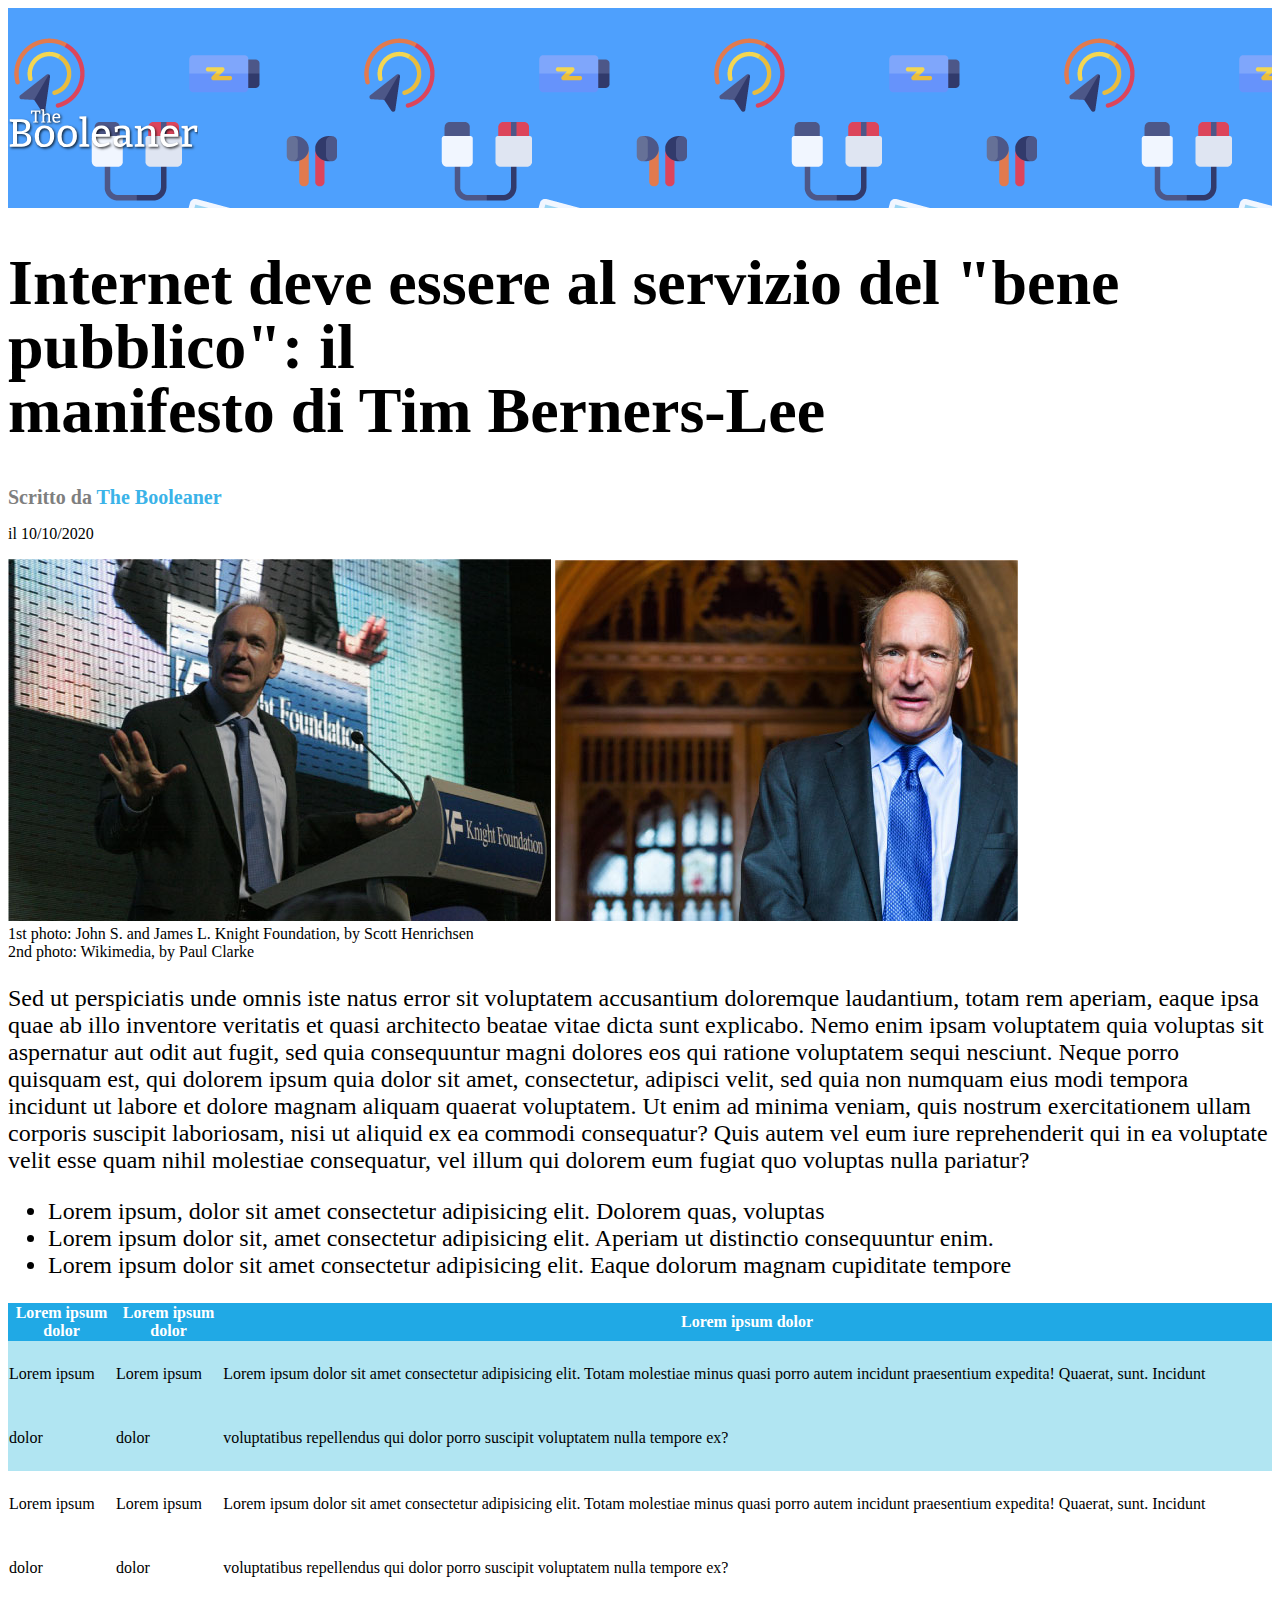
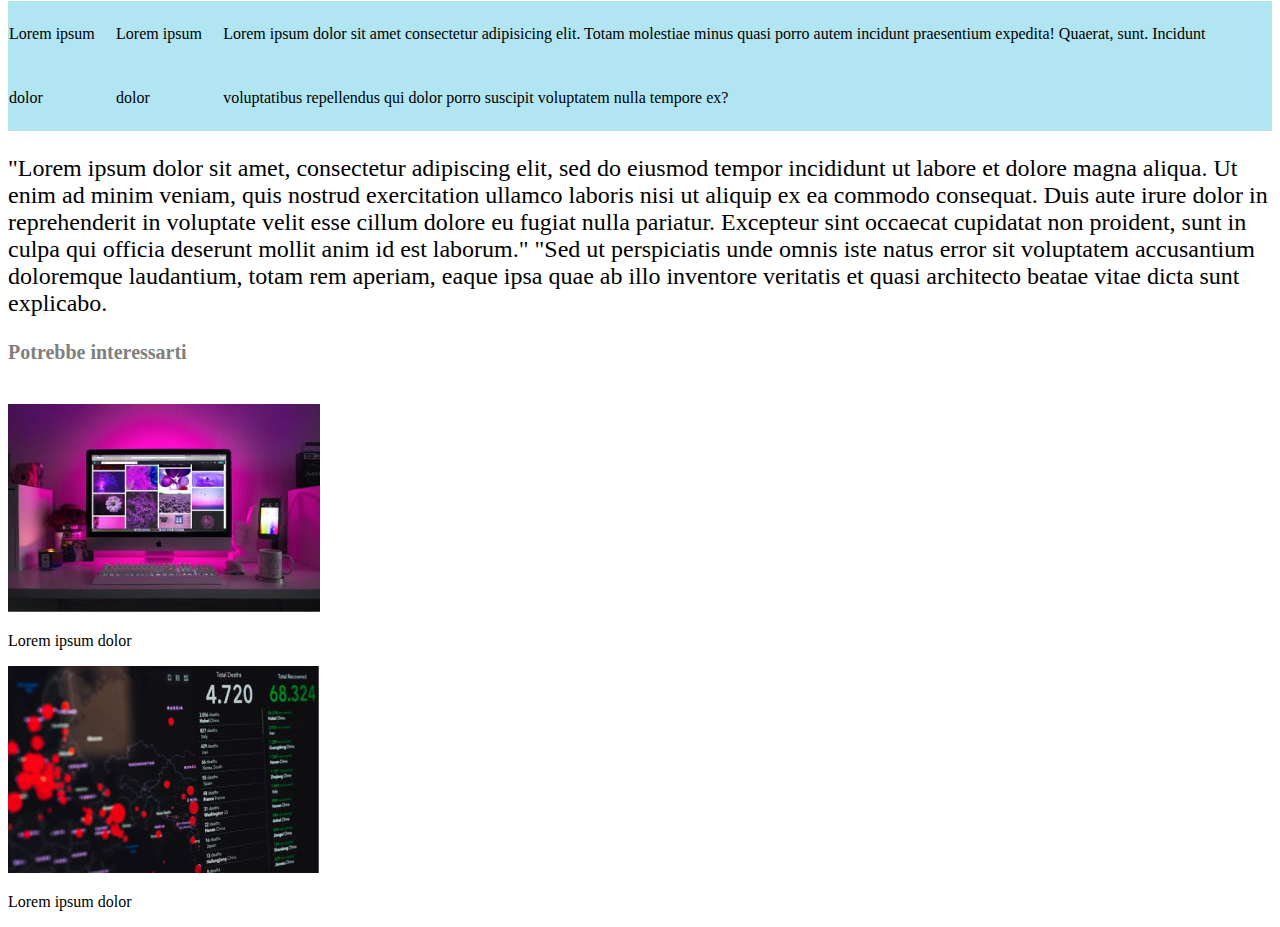
==== index.html @ c471aeaf "bozza 1" ====
<!DOCTYPE html>
<html lang="en">

<head>
    <meta charset="UTF-8">
    <meta http-equiv="X-UA-Compatible" content="IE=edge">
    <meta name="viewport" content="width=device-width, initial-scale=1.0">
    <link rel="stylesheet" href="assets/css/style.css">
    <title>Booleaner</title>
</head>

<body>
    <header>
        <div>
            <img class="logo" src="assets/img/logo.svg" alt="">
        </div>
    </header>
    <main>
        <div id="title">
            <h1>Internet deve essere al servizio del "bene pubblico": il <br>
                manifesto di Tim Berners-Lee</h1>
        </div>
        <h3>Scritto da <span id="subtitle">The Booleaner</span></h3>
        <p>il 10/10/2020</p>

        <div id="images">
            <img src="assets/img/tim-1.jpg" alt="">
            <img src="assets/img/tim-2.jpg" alt="">
            <p>1st photo: John S. and James L. Knight Foundation, by Scott Henrichsen<br>
                2nd photo: Wikimedia, by Paul Clarke</p>
        </div>

        <div class="paragrafo">
            <p>
                Sed ut perspiciatis unde omnis iste natus error sit voluptatem accusantium doloremque laudantium, totam
                rem aperiam, eaque ipsa quae ab illo inventore veritatis et quasi architecto beatae vitae dicta sunt
                explicabo. Nemo enim ipsam voluptatem quia voluptas sit aspernatur aut odit aut fugit, sed quia
                consequuntur magni dolores eos qui ratione voluptatem sequi nesciunt. Neque porro quisquam est, qui
                dolorem ipsum quia dolor sit amet, consectetur, adipisci velit, sed quia non numquam eius modi tempora
                incidunt ut labore et dolore magnam aliquam quaerat voluptatem. Ut enim ad minima veniam, quis nostrum
                exercitationem ullam corporis suscipit laboriosam, nisi ut aliquid ex ea commodi consequatur? Quis autem
                vel eum iure reprehenderit qui in ea voluptate velit esse quam nihil molestiae consequatur, vel illum
                qui dolorem eum fugiat quo voluptas nulla pariatur?
            </p>
            <ul>
                <li>Lorem ipsum, dolor sit amet consectetur adipisicing elit. Dolorem quas, voluptas</li>
                <li>Lorem ipsum dolor sit, amet consectetur adipisicing elit. Aperiam ut distinctio consequuntur enim.
                </li>
                <li>Lorem ipsum dolor sit amet consectetur adipisicing elit. Eaque dolorum magnam cupiditate tempore
                </li>
            </ul>
        </div>
        <table>
            <thead id="thead">
                <tr>
                    <th>Lorem ipsum dolor</th>
                    <th>Lorem ipsum dolor</th>
                    <th>Lorem ipsum dolor</th>
                </tr>
            </thead>
            <tbody>
                <tr id="tr1">
                    <td>Lorem ipsum dolor</td>
                    <td>Lorem ipsum dolor</td>
                    <td>Lorem ipsum dolor sit amet consectetur adipisicing elit. Totam molestiae minus quasi porro autem
                        incidunt praesentium expedita! Quaerat, sunt. Incidunt voluptatibus repellendus qui dolor porro
                        suscipit voluptatem nulla tempore ex?</td>
                </tr>
                <tr id="tr2">
                    <td>Lorem ipsum dolor</td>
                    <td>Lorem ipsum dolor</td>
                    <td>Lorem ipsum dolor sit amet consectetur adipisicing elit. Totam molestiae minus quasi porro autem
                        incidunt praesentium expedita! Quaerat, sunt. Incidunt voluptatibus repellendus qui dolor porro
                        suscipit voluptatem nulla tempore ex?</td>
                </tr>
                <tr id="tr3">
                    <td>Lorem ipsum dolor</td>
                    <td>Lorem ipsum dolor</td>
                    <td>Lorem ipsum dolor sit amet consectetur adipisicing elit. Totam molestiae minus quasi porro autem
                        incidunt praesentium expedita! Quaerat, sunt. Incidunt voluptatibus repellendus qui dolor porro
                        suscipit voluptatem nulla tempore ex?</td>
                </tr>
            </tbody>
        </table>

        <div class="paragrafo">
            <p>
                "Lorem ipsum dolor sit amet, consectetur adipiscing elit, sed do eiusmod tempor incididunt ut labore et
                dolore magna aliqua. Ut enim ad minim veniam, quis nostrud exercitation ullamco laboris nisi ut aliquip
                ex ea commodo consequat. Duis aute irure dolor in reprehenderit in voluptate velit esse cillum dolore eu
                fugiat nulla pariatur. Excepteur sint occaecat cupidatat non proident, sunt in culpa qui officia
                deserunt mollit anim id est laborum."
                "Sed ut perspiciatis unde omnis iste natus error sit voluptatem accusantium doloremque laudantium, totam
                rem aperiam, eaque ipsa quae ab illo inventore veritatis et quasi architecto beatae vitae dicta sunt
                explicabo.
            </p>
        </div>
    </main>
    <footer>
        <h3>Potrebbe interessarti</h3>

        <img src="assets/img/monitor.jpg" alt="">
        <p>Lorem ipsum dolor</p>
        <img src="assets/img/graph.jpg" alt="">
        <p>Lorem ipsum dolor</p>

    </footer>
</body>

</html>
---- assets/css/style.css ----
header {
    background-color: #4ea0fd;
    background-image: url(../img/pattern.png); 
    width: 100%;
    height: 200px; 
    box-sizing: border-box;
    
}

.logo {
    width: 15%;
    margin-top: 100px; 
}

main {
    background-color: #ffffff;
}

#title {
    font-size: 2em;
    margin: 0;
}

h1 {
    margin-top: 1;
    margin-bottom: 0.2;
    line-height: 1;
}

h3 {
    color: #7f7f7f;
    font-size: 20px;
    margin: 0;
}

#subtitle {
    color: #3bb3e8;
}

#images p {
    font-size: 1em;
    margin-top: 0;
}

.paragrafo {
    font-size: 1.5em
}

table {
    table-layout: auto;
    width: 100%;
    border-spacing: 0;
}

#thead {
    background-color: #20A9E5;
    color: #ffffff;
}

#tr1 {
    background-color: #b1e5f2;
    line-height: 4em;
    align-items: center;
    
    
}

#tr2 {
    background-color: #ffffff;
    line-height: 4em;
    align-items: center;
    
}

#tr3 {
    background-color: #b1e5f2;
    line-height: 4em;
    align-items: center;
}

footer h3 {
    margin-bottom: 2em;
}
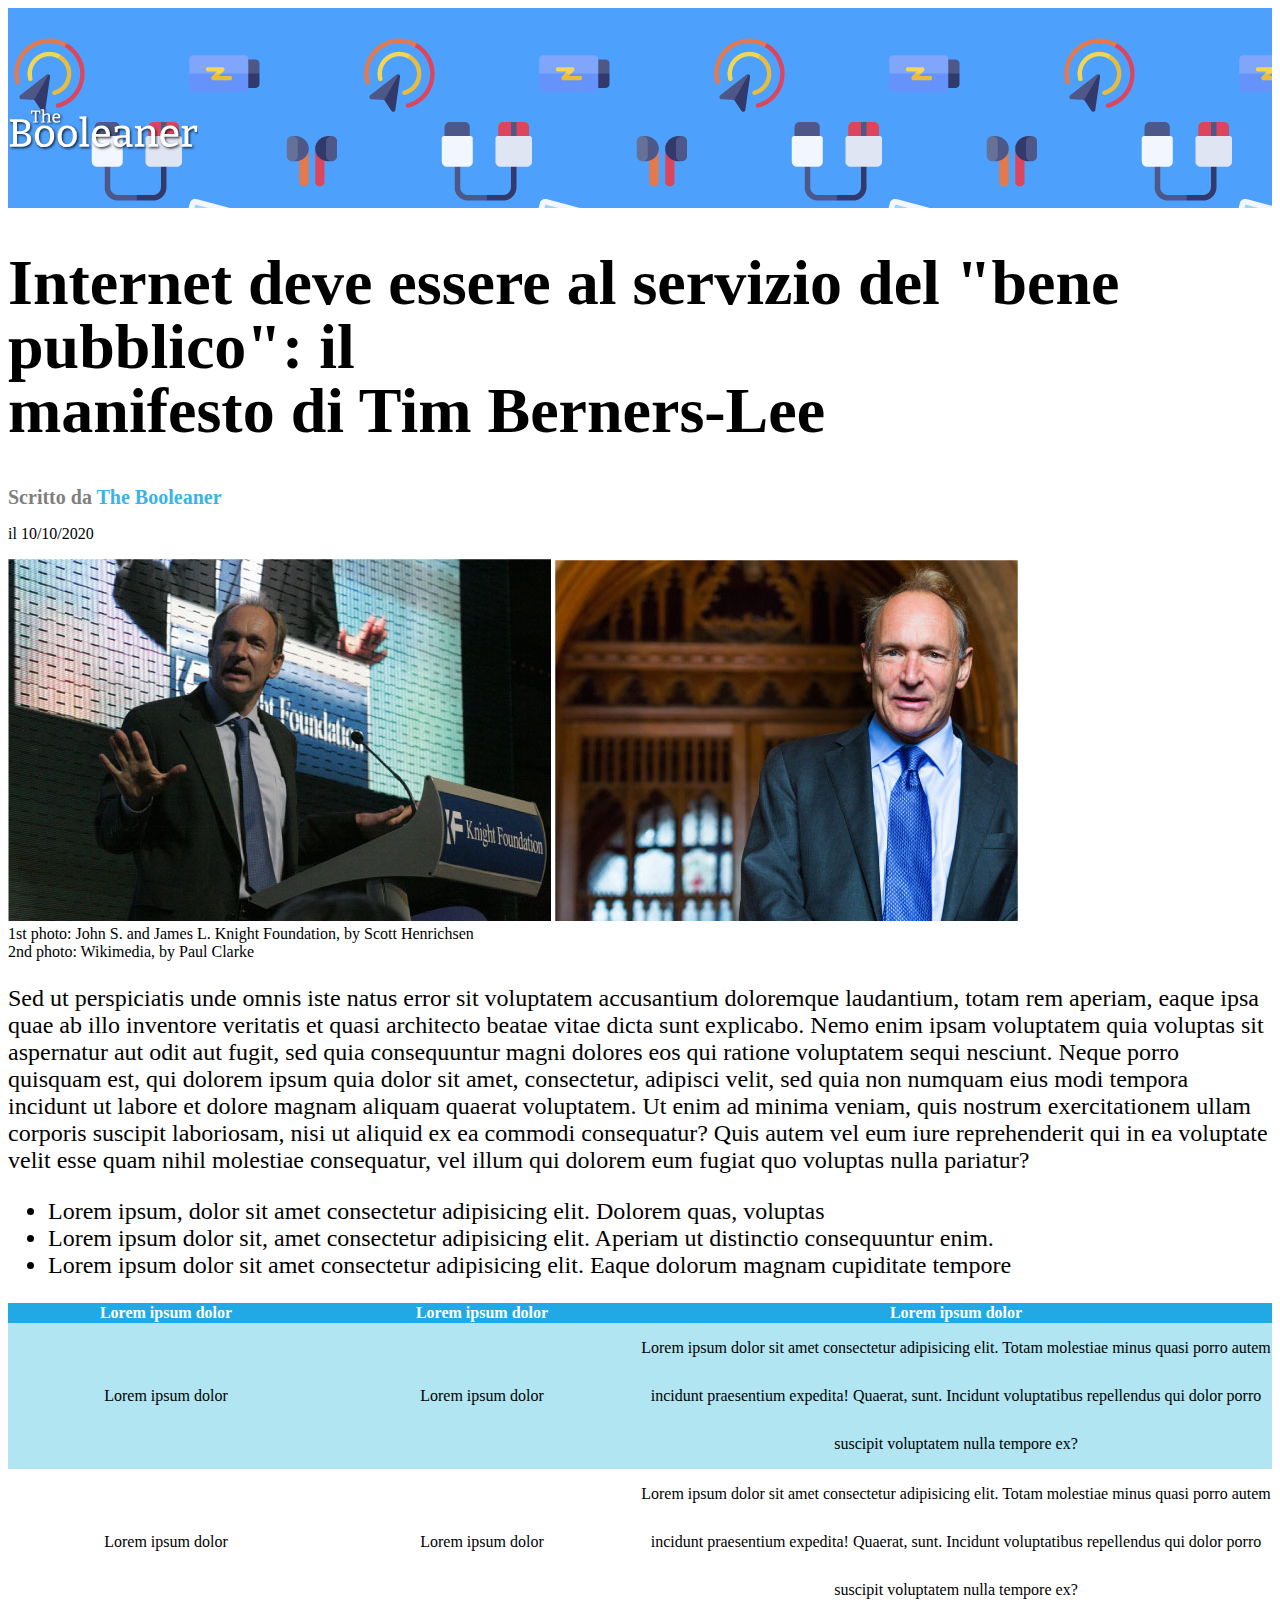
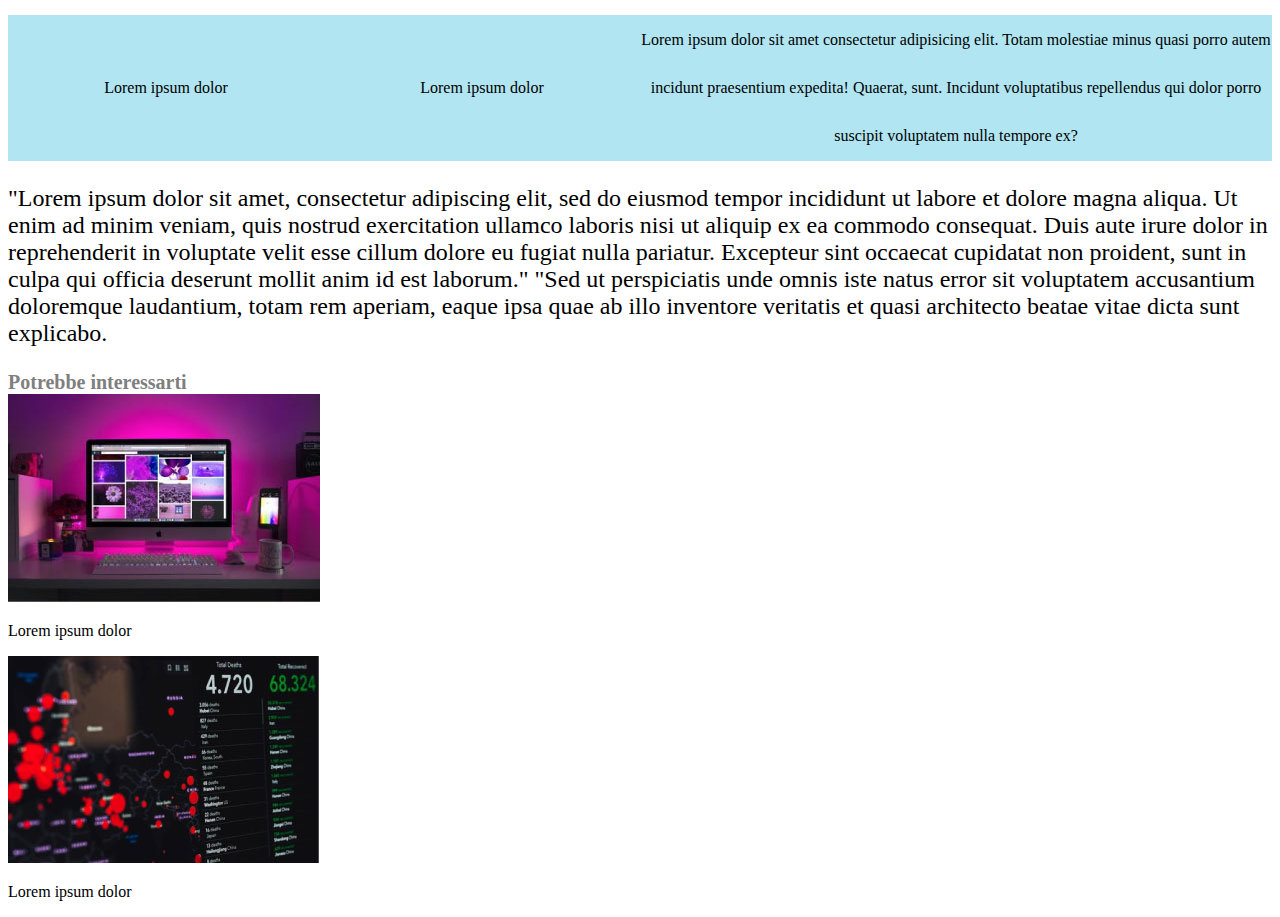
==== commit cfd5f4ee: "bozza 2" ====
--- a/index.html
+++ b/index.html
@@ -51,11 +51,11 @@
             </ul>
         </div>
         <table>
-            <thead id="thead">
+            <thead>
                 <tr>
-                    <th>Lorem ipsum dolor</th>
-                    <th>Lorem ipsum dolor</th>
-                    <th>Lorem ipsum dolor</th>
+                    <th id="th1">Lorem ipsum dolor</th>
+                    <th id="th2">Lorem ipsum dolor</th>
+                    <th id="th3">Lorem ipsum dolor</th>
                 </tr>
             </thead>
             <tbody>
@@ -69,7 +69,7 @@
                 <tr id="tr2">
                     <td>Lorem ipsum dolor</td>
                     <td>Lorem ipsum dolor</td>
-                    <td>Lorem ipsum dolor sit amet consectetur adipisicing elit. Totam molestiae minus quasi porro autem
+                    <td>Lorem ipsum dolor sit amet consectetur      adipisicing elit. Totam molestiae minus quasi porro autem
                         incidunt praesentium expedita! Quaerat, sunt. Incidunt voluptatibus repellendus qui dolor porro
                         suscipit voluptatem nulla tempore ex?</td>
                 </tr>
@@ -95,8 +95,8 @@
                 explicabo.
             </p>
         </div>
-    </main>
-    <footer>
+
+
         <h3>Potrebbe interessarti</h3>
 
         <img src="assets/img/monitor.jpg" alt="">
@@ -104,7 +104,8 @@
         <img src="assets/img/graph.jpg" alt="">
         <p>Lorem ipsum dolor</p>
 
-    </footer>
+    </main>
+
 </body>
 
 </html>--- a/assets/css/style.css
+++ b/assets/css/style.css
@@ -1,12 +1,9 @@
-
-
 header {
     background-color: #4ea0fd;
     background-image: url(../img/pattern.png); 
     width: 100%;
     height: 200px; 
     box-sizing: border-box;
-    
 }
 
 .logo {
@@ -54,30 +51,40 @@
     border-spacing: 0;
 }
 
-#thead {
+#th1 {
     background-color: #20A9E5;
     color: #ffffff;
+    width: 25%;
+}
+
+#th2 {
+    background-color: #20A9E5;
+    color: #ffffff;
+    width: 25%;
+}
+
+#th3 {
+    background-color: #20A9E5;
+    color: #ffffff;
+    width: 50%;
 }
 
 #tr1 {
     background-color: #b1e5f2;
-    line-height: 4em;
-    align-items: center;
-    
-    
+    line-height: 3em;
+    text-align: center;
 }
 
 #tr2 {
     background-color: #ffffff;
-    line-height: 4em;
-    align-items: center;
-    
+    line-height: 3em;
+    text-align: center;
 }
 
 #tr3 {
     background-color: #b1e5f2;
-    line-height: 4em;
-    align-items: center;
+    line-height: 3em;
+    text-align: center;
 }
 
 footer h3 {
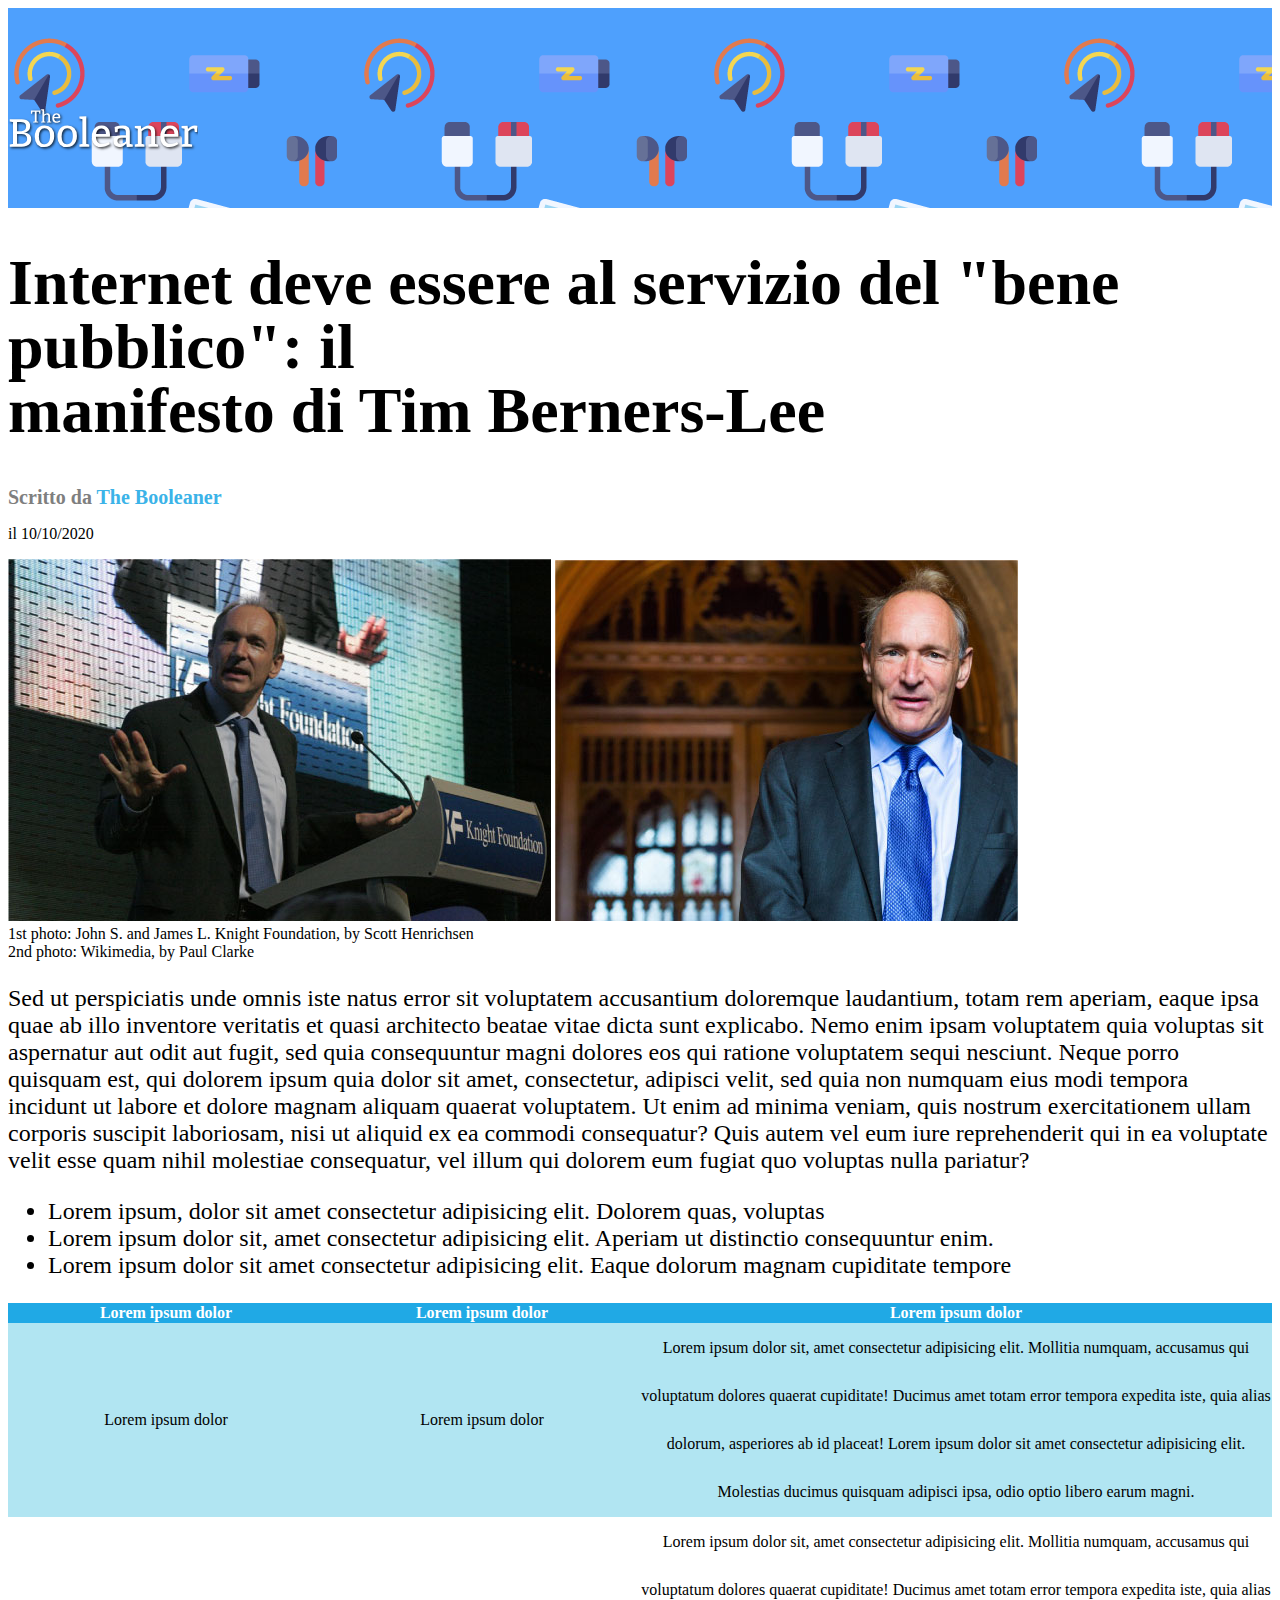
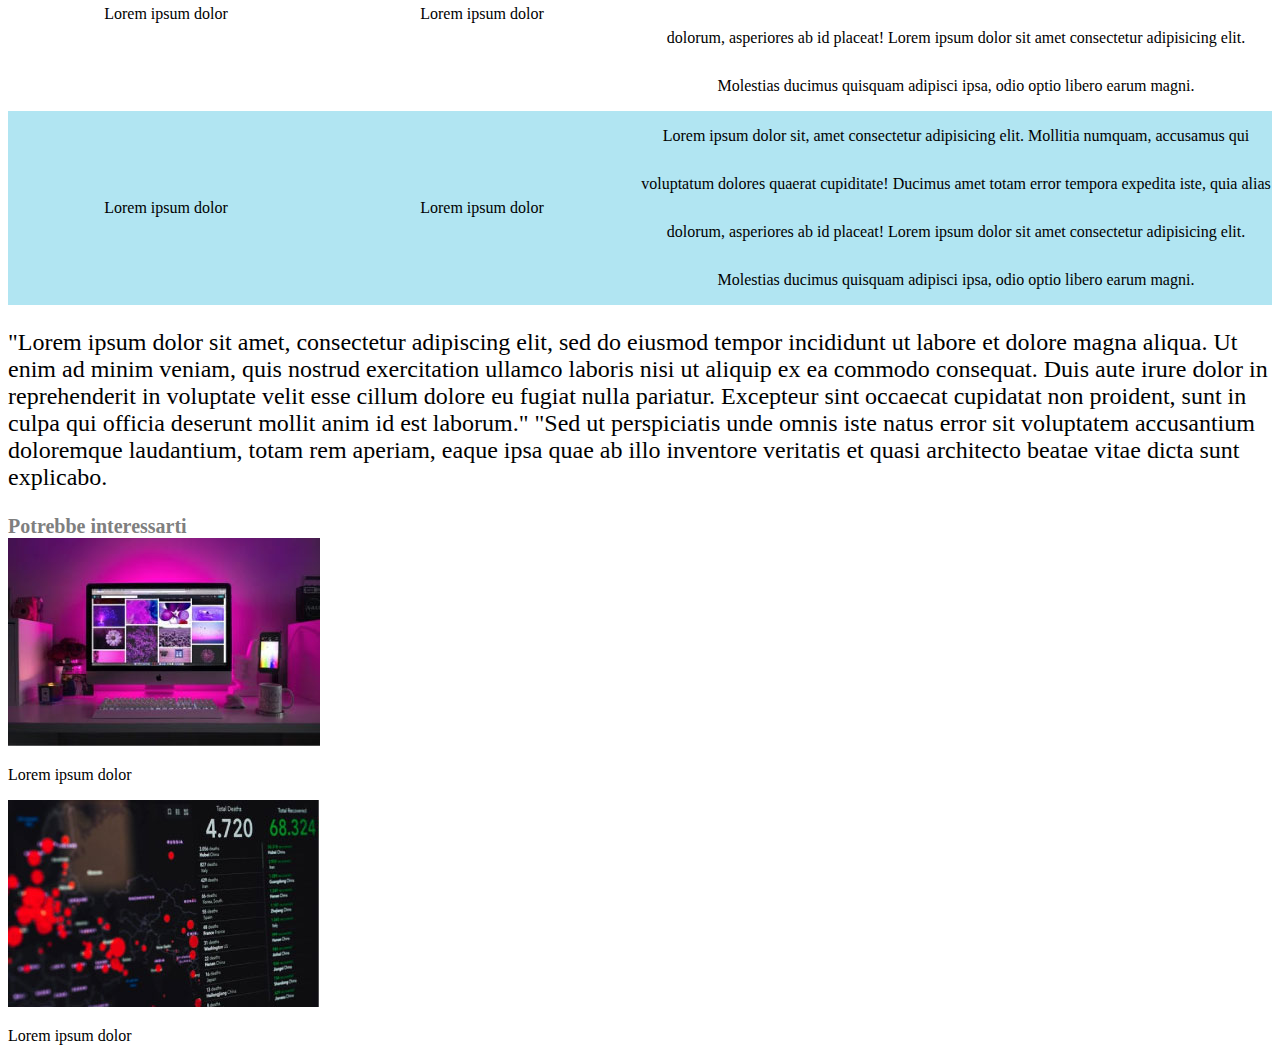
==== commit 6b6dfa44: "bozza 2" ====
--- a/index.html
+++ b/index.html
@@ -62,23 +62,17 @@
                 <tr id="tr1">
                     <td>Lorem ipsum dolor</td>
                     <td>Lorem ipsum dolor</td>
-                    <td>Lorem ipsum dolor sit amet consectetur adipisicing elit. Totam molestiae minus quasi porro autem
-                        incidunt praesentium expedita! Quaerat, sunt. Incidunt voluptatibus repellendus qui dolor porro
-                        suscipit voluptatem nulla tempore ex?</td>
+                    <td>Lorem ipsum dolor sit, amet consectetur adipisicing elit. Mollitia numquam, accusamus qui voluptatum dolores quaerat cupiditate! Ducimus amet totam error tempora expedita iste, quia alias dolorum, asperiores ab id placeat! Lorem ipsum dolor sit amet consectetur adipisicing elit. Molestias ducimus quisquam adipisci ipsa, odio optio libero earum magni.</td>
                 </tr>
                 <tr id="tr2">
                     <td>Lorem ipsum dolor</td>
                     <td>Lorem ipsum dolor</td>
-                    <td>Lorem ipsum dolor sit amet consectetur      adipisicing elit. Totam molestiae minus quasi porro autem
-                        incidunt praesentium expedita! Quaerat, sunt. Incidunt voluptatibus repellendus qui dolor porro
-                        suscipit voluptatem nulla tempore ex?</td>
+                    <td>Lorem ipsum dolor sit, amet consectetur adipisicing elit. Mollitia numquam, accusamus qui voluptatum dolores quaerat cupiditate! Ducimus amet totam error tempora expedita iste, quia alias dolorum, asperiores ab id placeat! Lorem ipsum dolor sit amet consectetur adipisicing elit. Molestias ducimus quisquam adipisci ipsa, odio optio libero earum magni.</td>
                 </tr>
                 <tr id="tr3">
                     <td>Lorem ipsum dolor</td>
                     <td>Lorem ipsum dolor</td>
-                    <td>Lorem ipsum dolor sit amet consectetur adipisicing elit. Totam molestiae minus quasi porro autem
-                        incidunt praesentium expedita! Quaerat, sunt. Incidunt voluptatibus repellendus qui dolor porro
-                        suscipit voluptatem nulla tempore ex?</td>
+                    <td>Lorem ipsum dolor sit, amet consectetur adipisicing elit. Mollitia numquam, accusamus qui voluptatum dolores quaerat cupiditate! Ducimus amet totam error tempora expedita iste, quia alias dolorum, asperiores ab id placeat! Lorem ipsum dolor sit amet consectetur adipisicing elit. Molestias ducimus quisquam adipisci ipsa, odio optio libero earum magni.</td>
                 </tr>
             </tbody>
         </table>
